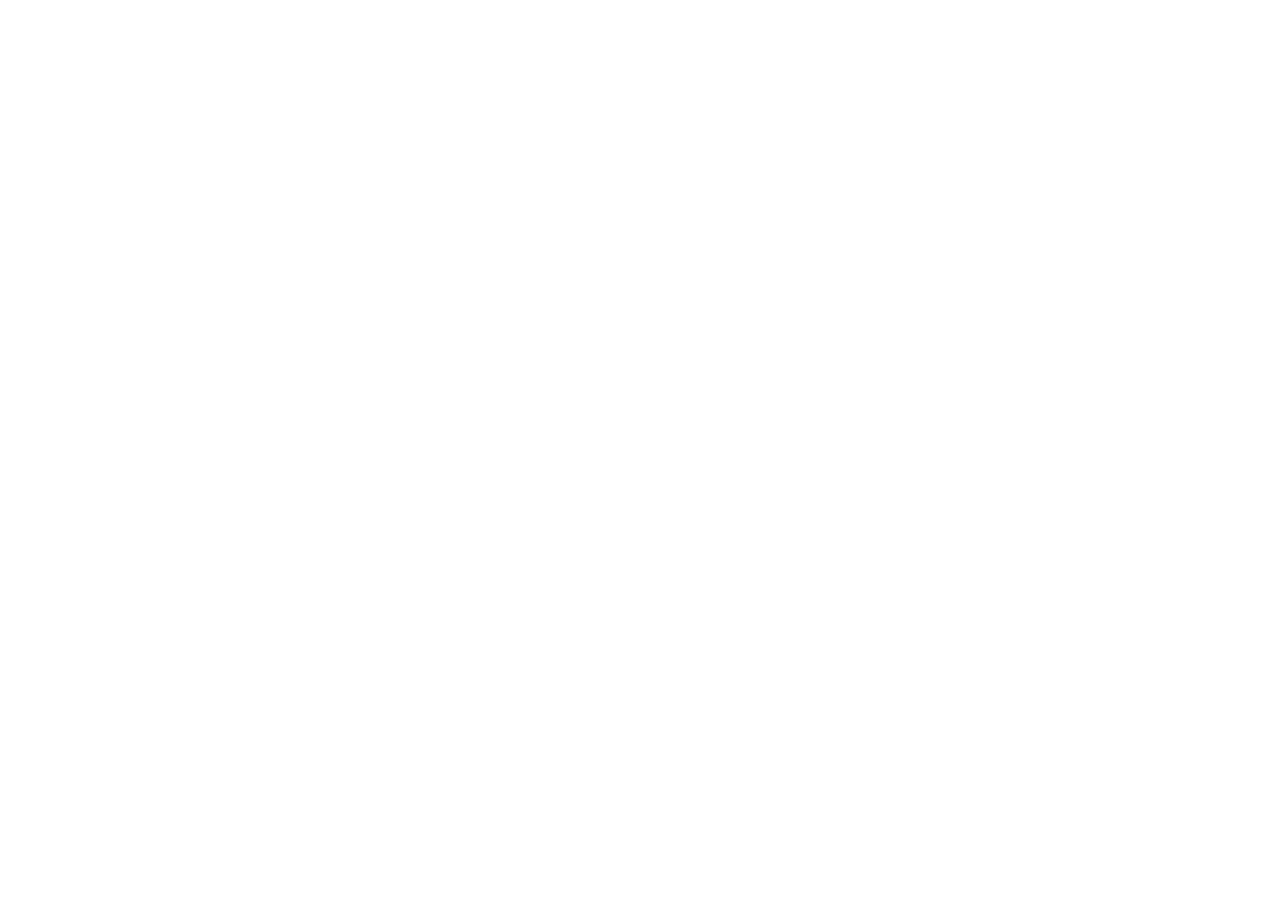
==== Index.html @ 4adb628c "Inicio del Proyecto" ====
<!DOCTYPE html>
<html lang="en">
<head>
    <meta charset="UTF-8">
    <meta http-equiv="X-UA-Compatible" content="IE=edge">
    <meta name="viewport" content="width=device-width, initial-scale=1.0">
    <title>FrontEnd Store</title>
    <link rel="stylesheet" href="css/normalize.css">
    <link rel="preconnect" href="https://fonts.googleapis.com">
    <link href="https://fonts.googleapis.com/css2?family=Krub:wght@400;700&display=swap" rel="stylesheet">
    <link rel="stylesheet" href="css/styles.css">
</head>
<body>
    
</body>
</html>
---- css/styles.css ----
/* En root no solo puedes usar colores sino tambien fuentes de letra entre mas cosas*/
:root{
    --primario: #9c27b0;
    --primarioOscuro: #891190;
    --secundario: #FFCE00;
    --secundarioOscuro: rgb(233,287,2);
    --blanco: #FFF;
    --negro: #000;

    --fuentePrincipla: 'Staatliches', cursive;
}
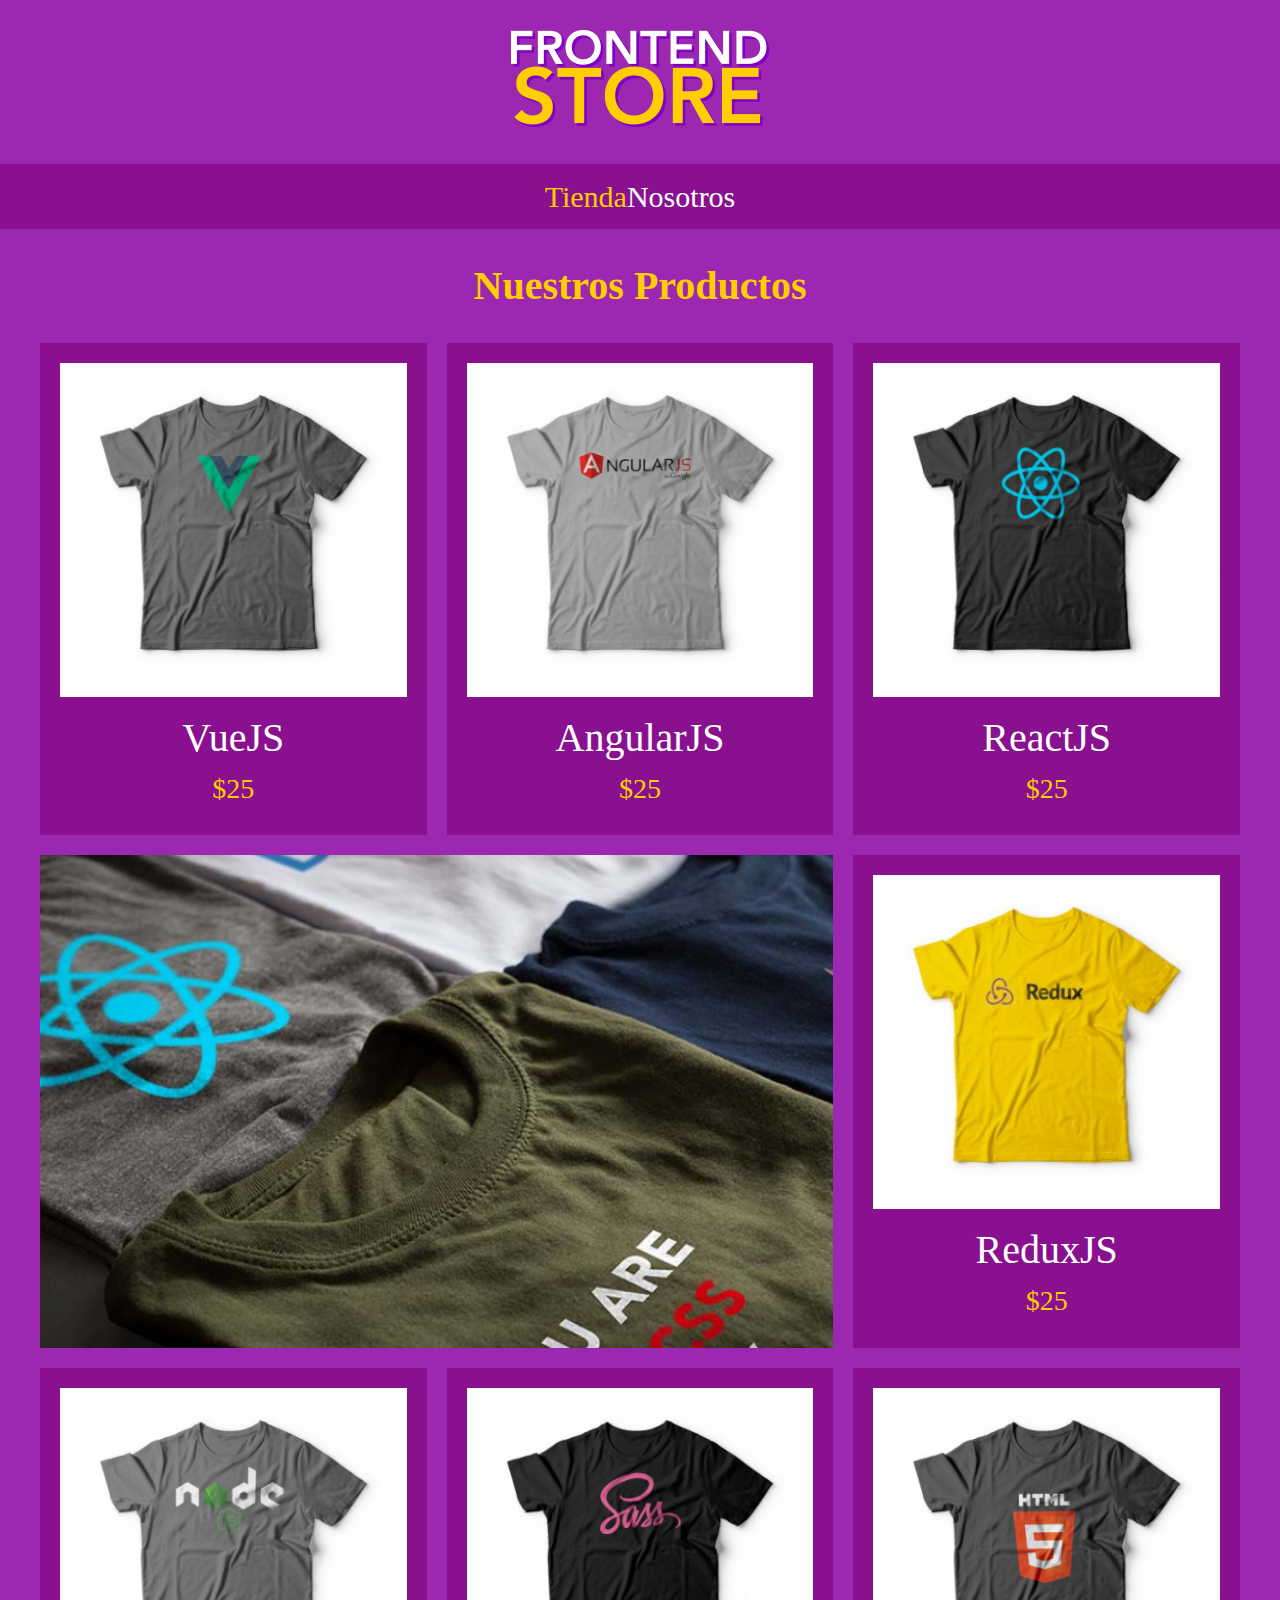
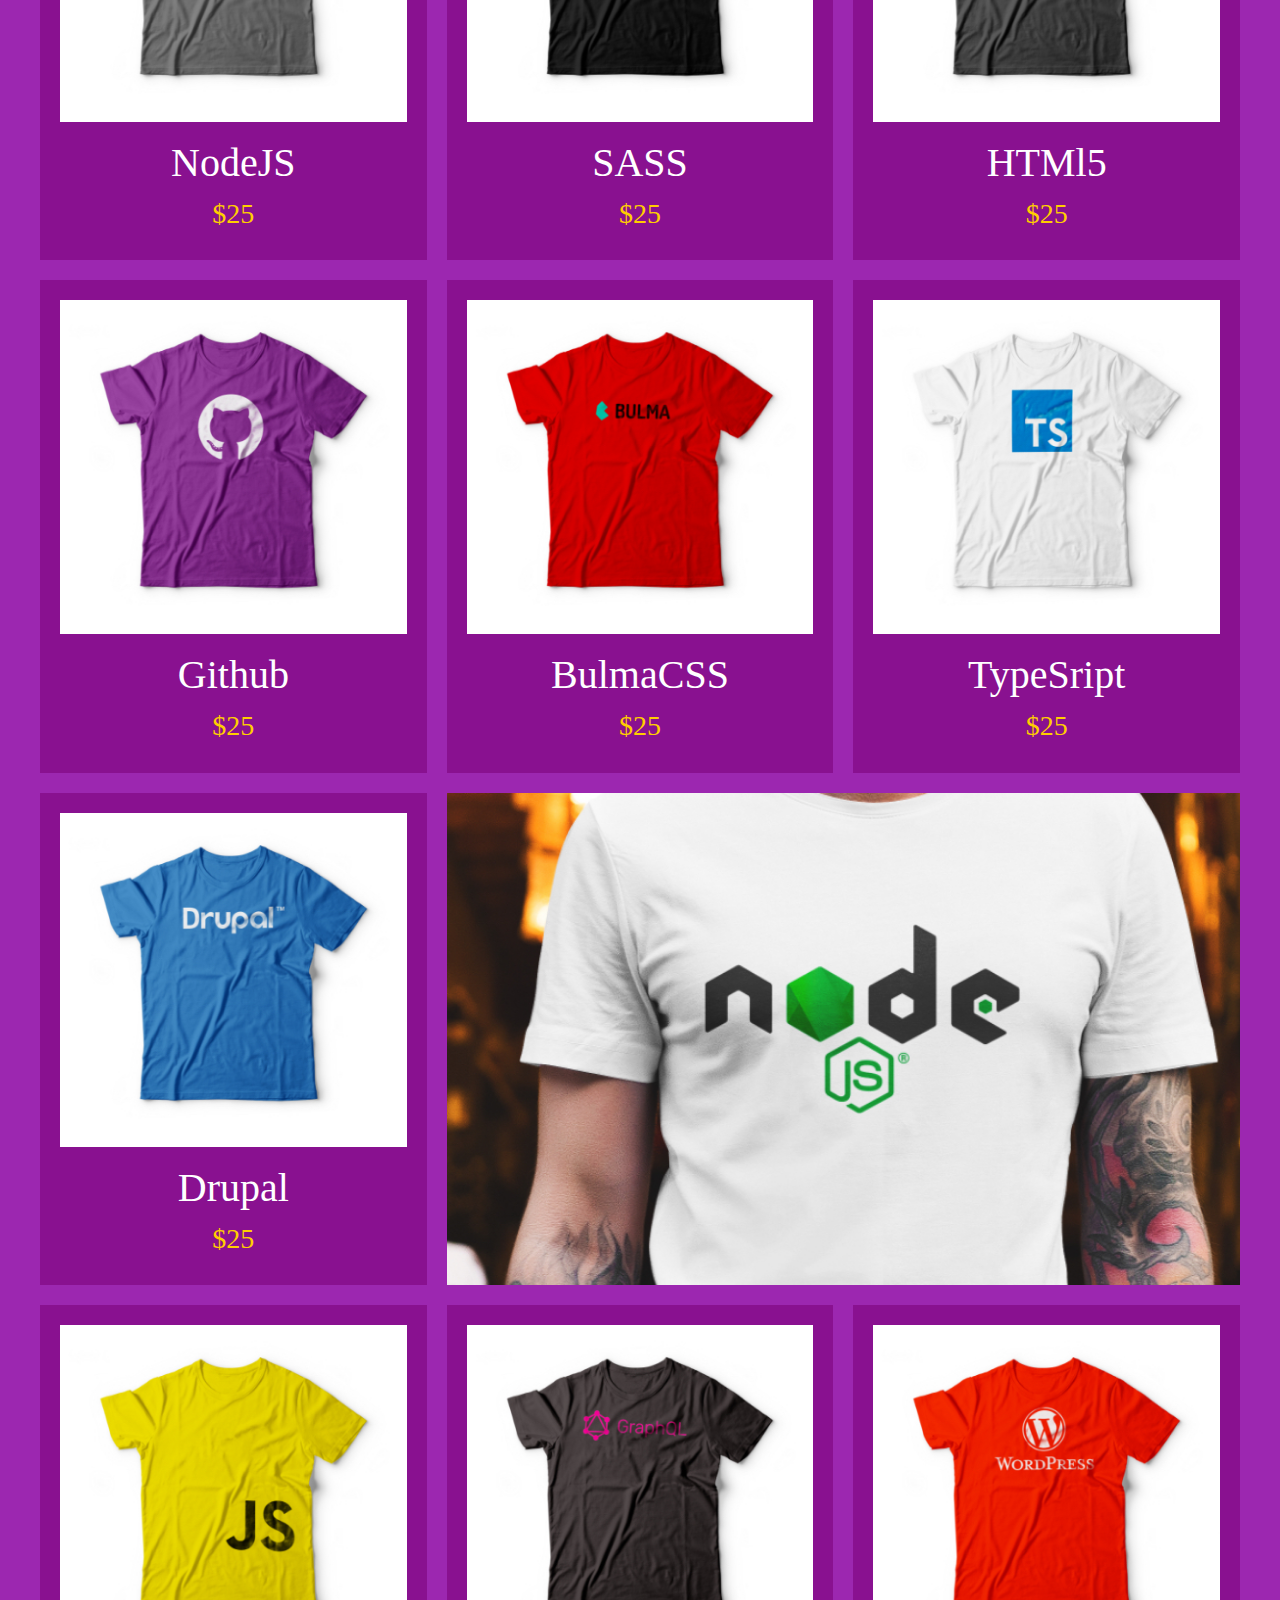
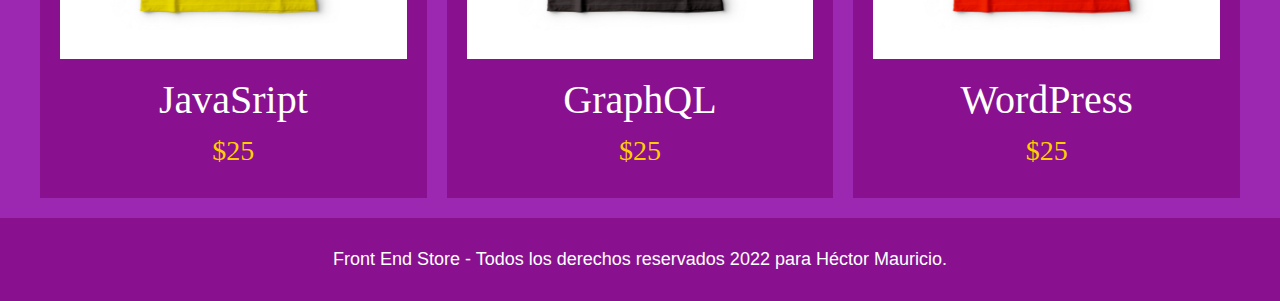
==== commit 99afa6c4: "Termino del Proyecto 65" ====
--- a/Index.html
+++ b/Index.html
@@ -12,5 +12,162 @@
 </head>
 <body>
     
+    <!--Por buenas practicas el logotipo siempre te tiene que llevar a la pagina principal-->
+    <header class="header">
+        <a href="Index.html">
+            <!--Los elementos de un bloque sus clases se ponen como esta abajo-->
+            <img class="header__logo" src="img/logo.png" alt="Logotipo">
+        </a>
+    </header>
+    
+    <nav class="navegacion">
+        <!--Estos enlaces son elementos del bloque de nav-->
+        <!--Los modificadores son los que hay ademas de la clase primera con doble guion-->
+        <a class="navegacion__enlace navegacion__enlace--activo" href="Index.html">Tienda</a>
+        <a class="navegacion__enlace " href="nosotros.html">Nosotros</a>
+    </nav>
+
+    <main class="contenedor">
+        <h1>Nuestros Productos</h1>
+        
+        
+        <div class="grid">
+            <div class="producto">
+                <a href="productos.html">
+                    <img class="producto__imagen" src="img/1.jpg" alt="imagen camisa">
+                    <div class="producto__informacion">
+                        <p class="producto__nombre">VueJS</p>
+                        <p class="producto__precio">$25</p>
+                    </div>
+                </a>
+            </div>  <!--.productos-->
+            <div class="producto">
+                <a href="productos.html">
+                    <img class="producto__imagen" src="img/2.jpg" alt="imagen camisa">
+                    <div class="producto__informacion">
+                        <p class="producto__nombre">AngularJS</p>
+                        <p class="producto__precio">$25</p>
+                    </div>
+                </a>
+            </div>  <!--.productos-->
+            <div class="producto">
+                <a href="productos.html">
+                    <img class="producto__imagen" src="img/3.jpg" alt="imagen camisa">
+                    <div class="producto__informacion">
+                        <p class="producto__nombre">ReactJS</p>
+                        <p class="producto__precio">$25</p>
+                    </div>
+                </a>
+            </div>  <!--.productos-->
+            <div class="producto">
+                <a href="productos.html">
+                    <img class="producto__imagen" src="img/4.jpg" alt="imagen camisa">
+                    <div class="producto__informacion">
+                        <p class="producto__nombre">ReduxJS</p>
+                        <p class="producto__precio">$25</p>
+                    </div>
+                </a>
+            </div>  <!--.productos-->
+            <div class="producto">
+                <a href="productos.html">
+                    <img class="producto__imagen" src="img/5.jpg" alt="imagen camisa">
+                    <div class="producto__informacion">
+                        <p class="producto__nombre">NodeJS</p>
+                        <p class="producto__precio">$25</p>
+                    </div>
+                </a>
+            </div>  <!--.productos-->
+            <div class="producto">
+                <a href="productos.html">
+                    <img class="producto__imagen" src="img/6.jpg" alt="imagen camisa">
+                    <div class="producto__informacion">
+                        <p class="producto__nombre">SASS</p>
+                        <p class="producto__precio">$25</p>
+                    </div>
+                </a>
+            </div>  <!--.productos-->
+            <div class="producto">
+                <a href="productos.html">
+                    <img class="producto__imagen" src="img/7.jpg" alt="imagen camisa">
+                    <div class="producto__informacion">
+                        <p class="producto__nombre">HTMl5</p>
+                        <p class="producto__precio">$25</p>
+                    </div>
+                </a>
+            </div>  <!--.productos-->
+            <div class="producto">
+                <a href="productos.html">
+                    <img class="producto__imagen" src="img/8.jpg" alt="imagen camisa">
+                    <div class="producto__informacion">
+                        <p class="producto__nombre">Github</p>
+                        <p class="producto__precio">$25</p>
+                    </div>
+                </a>
+            </div>  <!--.productos-->
+            <div class="producto">
+                <a href="productos.html">
+                    <img class="producto__imagen" src="img/9.jpg" alt="imagen camisa">
+                    <div class="producto__informacion">
+                        <p class="producto__nombre">BulmaCSS</p>
+                        <p class="producto__precio">$25</p>
+                    </div>
+                </a>
+            </div>  <!--.productos-->
+            <div class="producto">
+                <a href="productos.html">
+                    <img class="producto__imagen" src="img/10.jpg" alt="imagen camisa">
+                    <div class="producto__informacion">
+                        <p class="producto__nombre">TypeSript</p>
+                        <p class="producto__precio">$25</p>
+                    </div>
+                </a>
+            </div>  <!--.productos-->
+            <div class="producto">
+                <a href="productos.html">
+                    <img class="producto__imagen" src="img/11.jpg" alt="imagen camisa">
+                    <div class="producto__informacion">
+                        <p class="producto__nombre">Drupal</p>
+                        <p class="producto__precio">$25</p>
+                    </div>
+                </a>
+            </div>  <!--.productos-->
+            <div class="producto">
+                <a href="productos.html">
+                    <img class="producto__imagen" src="img/12.jpg" alt="imagen camisa">
+                    <div class="producto__informacion">
+                        <p class="producto__nombre">JavaSript</p>
+                        <p class="producto__precio">$25</p>
+                    </div>
+                </a>
+            </div>  <!--.productos-->
+            <div class="producto">
+                <a href="productos.html">
+                    <img class="producto__imagen" src="img/13.jpg" alt="imagen camisa">
+                    <div class="producto__informacion">
+                        <p class="producto__nombre">GraphQL</p>
+                        <p class="producto__precio">$25</p>
+                    </div>
+                </a>
+            </div>  <!--.productos-->
+            <div class="producto">
+                <a href="productos.html">
+                    <img class="producto__imagen" src="img/14.jpg" alt="imagen camisa">
+                    <div class="producto__informacion">
+                        <p class="producto__nombre">WordPress</p>
+                        <p class="producto__precio">$25</p>
+                    </div>
+                </a>
+            </div>  <!--.productos-->
+            <div class="grafico grafico__camisas"></div>
+            <div class="grafico grafico--node"></div>
+        </div>
+    </main>
+
+    <footer class="footer">
+        <p class="footer_texto">
+            Front End Store - Todos los derechos reservados 2022 para Héctor Mauricio.
+        </p>
+    </footer>
+
 </body>
 </html>--- a/css/styles.css
+++ b/css/styles.css
@@ -1,3 +1,7 @@
+/**Ven este es un sistema en el que se usan clases, los vamos a identificar por los que no tienen guiones
+si hay elementos hay que agregarles una clase tipo bloque, elemento o modificador para evitar escribir selectores
+muy complejos selectores como form, input entre otros*/
+
 
 /* En root no solo puedes usar colores sino tambien fuentes de letra entre mas cosas*/
 :root{
@@ -8,5 +12,276 @@
     --blanco: #FFF;
     --negro: #000;
 
-    --fuentePrincipla: 'Staatliches', cursive;
+    --fuentePrincipal: 'Staatliches', cursive;
+}
+
+/*Esto no debe de faltar */
+html{ 
+    box-sizing: border-box;
+    font-size: 62.5%;/*Esto es parte de lo que nos permite agregar que un 1rem = 10px*/
+}
+*, *:before, *:after {
+    box-sizing: inherit;
+  }
+
+    /**Globales**/  
+body{
+    background-color: var(--primario);
+    font-size: 1.6rem;
+    line-height: 1.5; /*Este es el interlineado*/
+}    
+
+p{
+    font-size: 1.8rem;
+    font-family: Arial, Helvetica, sans-serif;
+    color: var(--blanco)
+}
+
+a{
+    text-decoration: none;
+}
+
+img{
+    width: 100%; /*Para que la imagen se quete igual*/
+}
+
+.contenedor{
+    max-width: 120rem; /*Es delgado el contenedor*/
+    margin: 0 auto;/*Para centrar el contenido*/
+}
+
+h1,h2,h3{
+    text-align:  center;
+    color: var(--secundario);
+    font-family: var(--fuentePrincipal);
+}
+
+h1{
+    font-size: 4rem;
+}
+
+h2{
+    font-size: 3.2rem;
+}
+
+h3{
+    font-size: 2.4rem;
+}
+
+.footer{
+    text-align: center;
+}
+
+.header{
+    display: flex;
+    justify-content: center;
+}
+
+.header__logo{
+    margin: 3rem 0;
+}
+/**Footer**/
+.footer{
+    background-color: var(--primarioOscuro);
+    padding: 1rem 0;
+    margin-top: 2rem;
+}
+
+.footer__texto{
+    font-family: var(--fuentePrincipal);
+    text-align: center;
+    font-size: 2.2rem;
+}
+
+    /**Navegacion**/
+.navegacion{
+    background-color: var(--primarioOscuro);
+    padding: 1rem 0;
+    /*Centrar el contenido*/
+    display: flex;
+    justify-content: center;
+    /*gap: 2rem; Para separar los elementos*/
+}
+
+.navegacion__enlace{
+    font-family: var(--fuentePrincipal);
+    color: var(--blanco);
+    font-size: 3rem;
+    /*margin-right: 2rem; Se puede igual forma usar un margin para separar los elementos*/
+}
+/*Este sirve para cuando hay varios elementos iguales, va a seleccionar el ultimo
+.navegacion__enlace:last-of-type{
+    margin-right: 0;
+}*/
+
+.navegacion__enlace--activo,/*Modificador*/
+.navegacion__enlace:hover{
+    color: var(--secundario);
+}
+
+/**Grid**/
+.grid{
+    display: grid;
+    grid-template-columns: repeat(2, 1fr);
+    gap: 2rem;
+    /*O podemos usas;
+        column-gap: 2rem;/*para separar entre columnas
+        row-gap: 2rem;/*seperar entre filas*/
+}
+
+/*Recuerda para los medias queries es con mq y es para
+ modificar los pixeles en los diferentes dispotivos y se vean diferente*/
+@media (min-width: 768px) {
+    .grid{
+        grid-template-columns: repeat(3, 1fr);
+    }
+}    
+    
+/**Productos**/
+/*El bloque se llama producto en el que vamos a trabajar esa area*/
+.producto{
+    background-color: var(--primarioOscuro);
+    padding: 2rem;
+}
+
+/*
+.producto__imagen{
+    width: 100%;Para que tome todo el espacio disponible
+}*/
+
+.producto__nombre{
+    font-size: 4rem;
+    justify-content: center;
+}
+
+.producto__precio{
+    font-size: 2.8rem;
+    color: var(--secundario);
+}
+
+.producto__nombre,
+.producto__precio{
+    font-family: var(--fuentePrincipal);
+    margin: 1rem 0;
+    text-align: center;
+    line-height: 1.2;
+}
+
+/**Grafico de Camisas**/
+
+.grafico{
+    min-height: 30rem;
+    background-repeat: no-repeat;
+    background-size: cover;/*para que la imagen se estire y cubra todo el espacio*/
+    grid-column: 1 / 3;
+}
+
+.grafico__camisas{
+    /*Para posicionar las filas y columnas*/
+    grid-row: 2 / 3;
+    background-image: url(../img/grafico1.jpg);
+}
+
+.grafico--node{
+    background-image: url(../img/grafico2.jpg);
+    grid-row: 8 / 9;
+}
+
+@media (min-width: 768px) {
+    .grafico--node{
+        grid-row: 5 / 6;
+        grid-column: 2 / 4;
+    }
+}
+
+/**Nosotros**/
+.nosotros{
+    /*el display grid y el rows no hacen nada solo que nos permite 
+    posicional la imagen para que 
+    cuando la hagamos menos ancha pues se posicione primero*/
+    display: grid;
+    grid-template-rows: repeat(2 , auto);
+}
+
+@media (min-width: 768px) {
+    .nosotros{
+        display: grid;
+        grid-template-columns: repeat(2, 1fr);
+        column-gap: 2rem; /*Para dar espacio entre columnas*/
+    }
+}
+
+.nosotros__imagen{
+    grid-row: 1 / 2;
+}
+
+@media (min-width: 768px) {
+    .nosotros__imagen{
+        grid-column: 2 / 3;
+    }
+}
+
+/**Bloques**/
+
+.bloques{
+    display: grid;
+    grid-template-columns: repeat(2 , 1fr);
+    gap: 2rem;
+}
+
+@media (min-width: 768px) {
+    .bloques{
+        grid-template-columns: repeat(4 , 1fr);
+    }
+}
+
+.bloque{
+    text-align: center;
+}
+
+.bloque__titulo{
+    margin: 0;
+}
+
+/**Pagina del Producto**/
+
+@media (min-width: 768px) {
+    .camisa{
+        display: grid;
+        grid-template-columns: repeat(2 , 1fr);
+        column-gap: 2rem;
+    }
+}
+
+.formulario{
+    display: grid;
+    grid-template-columns: repeat(2 , 1fr);
+    gap: 2rem;
+}
+
+.formulario__campo{
+    /*Ancho tipo color*/
+    border: 1rem solid var(--primarioOscuro);
+    background-color: var(--primario);
+    color: var(--blanco);
+    font-size: 2rem;
+    font-family: Arial, Helvetica, sans-serif;
+    padding: 1rem;
+    appearance: none;/*Es para quitar la flecha hacia abajo*/
+}
+
+.formulario__submit{
+    background-color: var(--secundario);
+    border: none;
+    font-size: 2rem;
+    font-family: var(--fuentePrincipal);
+    padding: 2rem;
+    /*Primero se pone la propiedad luego el tiempo y al final como es*/
+    transition: background-color .3s ease;/*Va a ser una transicion del color secundario de esta clase al secundario OScuro de submit:hover*/
+    grid-column: 1 / 3;
+}
+
+.formulario__submit:hover{
+    cursor: pointer;
+    background-color: var(--secundarioOscuro);
 }